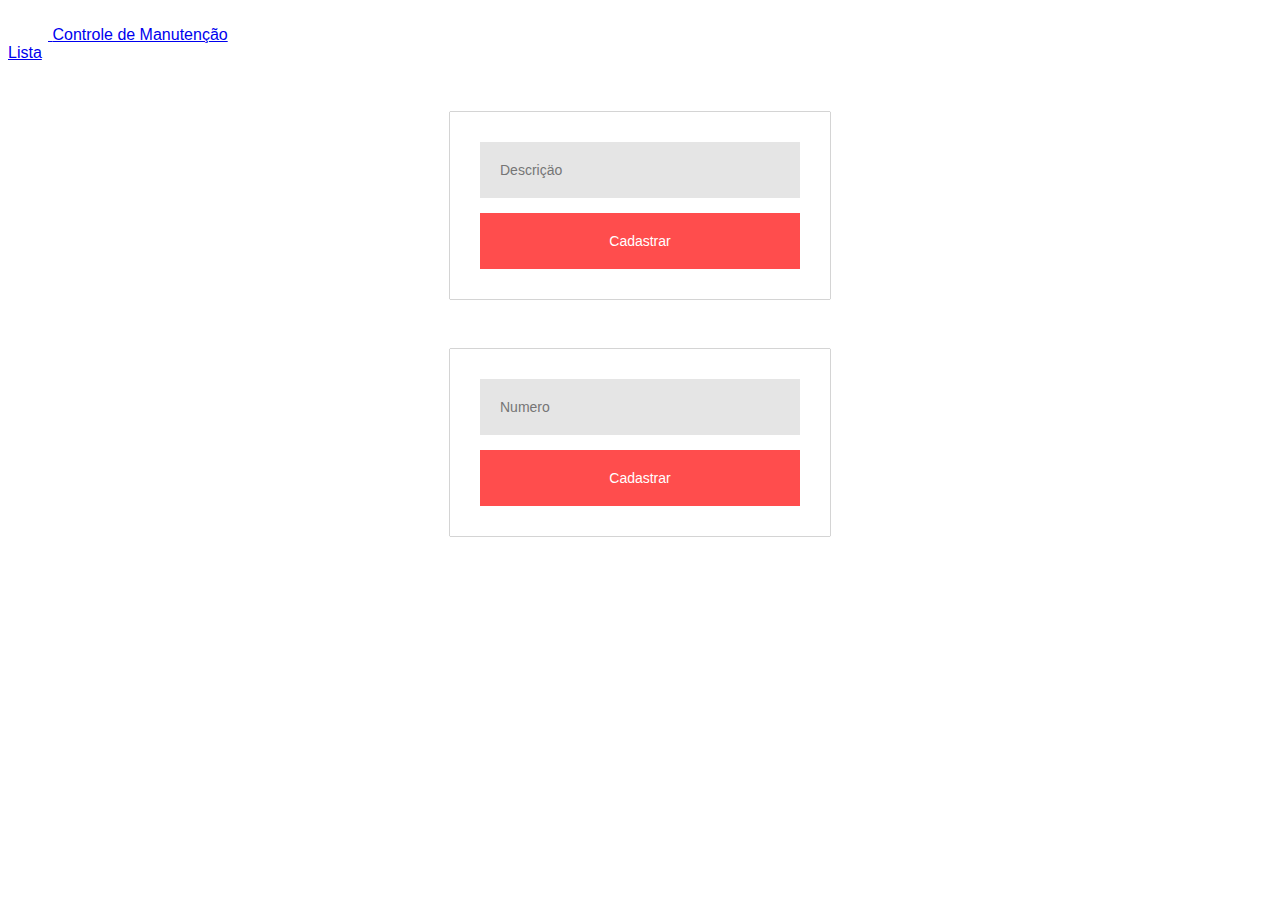
==== front-end/index.html @ 7e6236ca "lista e cadastro" ====
<!DOCTYPE html>
<html lang="en">

<head>
    <meta charset="UTF-8">
    <meta http-equiv="X-UA-Compatible" content="IE=edge">
    <meta name="viewport" content="width=device-width, initial-scale=1.0">
    <title>Controle de Manutenção</title>
    <link rel="stylesheet" href="styles/style.css">

    <script src="script/script.js"></script>
</head>

<body>

    <header class="py-3 mb-4 border-bottom">
        <div class="container d-flex flex-wrap justify-content-center">
            <a href="/" class="d-flex align-items-center mb-3 mb-lg-0 me-lg-auto text-dark text-decoration-none">
                <svg class="bi me-2" width="40" height="32">
                    <use xlink:href="#bootstrap" />
                </svg>
                <span class="fs-4">Controle de Manutenção</span>
            </a>
        </div>
    </header>

    <a href="lista.html">Lista</a>

    <div class="form">
        <input id="descricao" placeholder="Descriçäo" type="text" onblur="validaDescricao()" />
        <button onclick="cadastrarPlano()">Cadastrar</button>
    </div>

    <div class="form">
        <input id="numero" placeholder="Numero" type="number" />
        <button onclick="cadastrarEquipamento()">Cadastrar</button>
    </div>

</body>

</html>
---- front-end/styles/style.css ----
* {
    font-family: "Verdana", sans-serif;
}

.form {
    box-shadow: 0 0 1px 0;
    position: relative;
    margin: 50px auto;
    max-width: 320px;
    padding: 30px;
    text-align: center;
    z-index: 1;
}

.form button,
input {
    border: 0;
    font-size: 14px;
    outline: 0;
    padding: 20px;
    width: 100%;
}

.form button {
    background: #ff4d4d;
    color: #FFFFFF;
    cursor: pointer;
}

.form button:active {
    background: #cc0066;
}

.form input {
    background: #e2e2e2e2;
    box-sizing: border-box;
    margin-bottom: 15px;
}
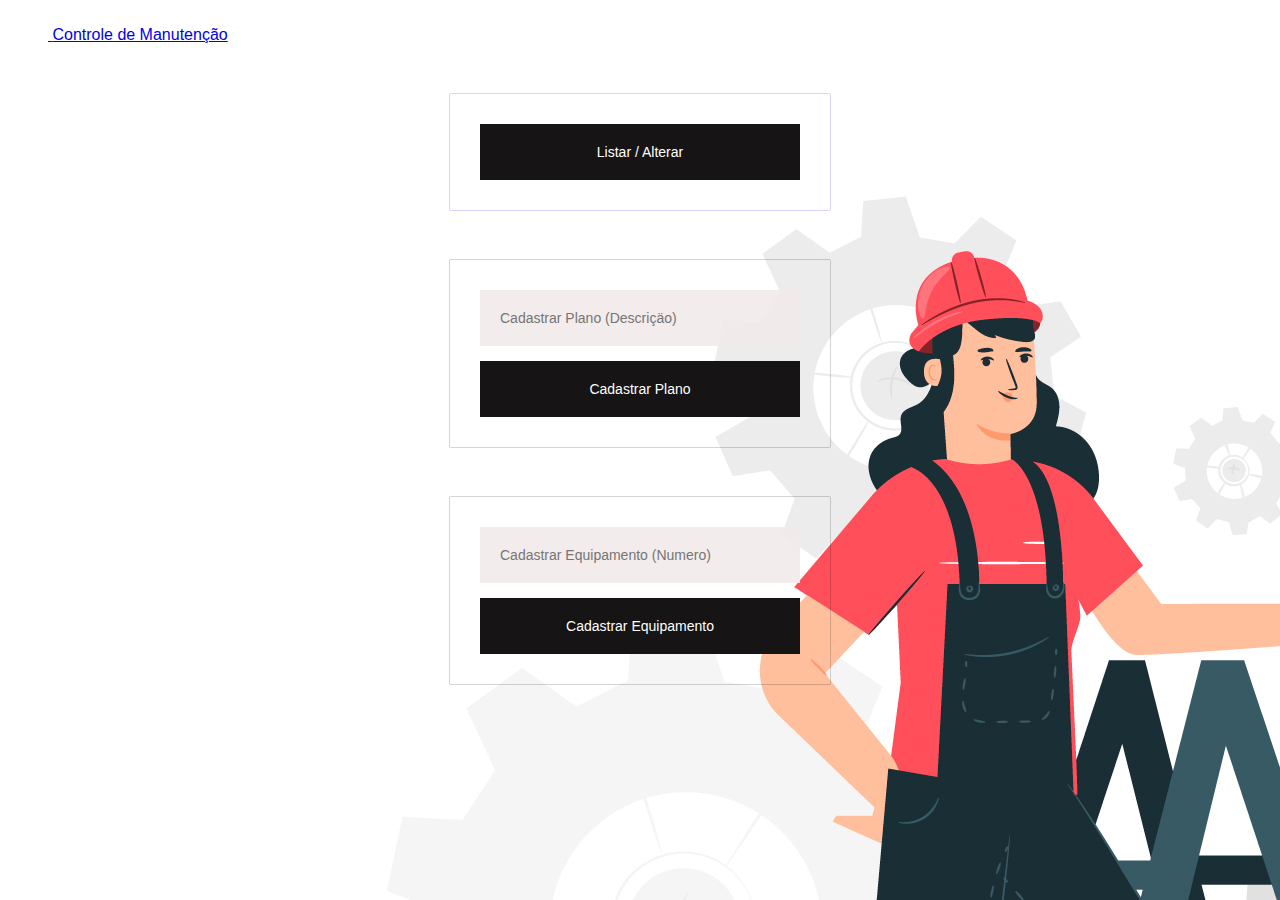
==== commit fb3314f5: "Add files via upload" ====
--- a/front-end/index.html
+++ b/front-end/index.html
@@ -11,8 +11,8 @@
     <script src="script/script.js"></script>
 </head>
 
-<body>
-
+<body BACKGROUND="img/manut.jpg" >
+    
     <header class="py-3 mb-4 border-bottom">
         <div class="container d-flex flex-wrap justify-content-center">
             <a href="/" class="d-flex align-items-center mb-3 mb-lg-0 me-lg-auto text-dark text-decoration-none">
@@ -24,16 +24,24 @@
         </div>
     </header>
 
-    <a href="lista.html">Lista</a>
+    <a href="lista.html">
+
+        <div class="form">
+            <button>Listar / Alterar</button>
+        </div>
+
+    </a>
+
+
 
     <div class="form">
-        <input id="descricao" placeholder="Descriçäo" type="text" onblur="validaDescricao()" />
-        <button onclick="cadastrarPlano()">Cadastrar</button>
+        <input id="descricao" placeholder="Cadastrar Plano (Descriçäo)" type="text" onblur="validaDescricao()" />
+        <button onclick="cadastrarPlano()">Cadastrar Plano</button>
     </div>
 
     <div class="form">
-        <input id="numero" placeholder="Numero" type="number" />
-        <button onclick="cadastrarEquipamento()">Cadastrar</button>
+        <input id="numero" placeholder="Cadastrar Equipamento (Numero)" type="number" />
+        <button onclick="cadastrarEquipamento()">Cadastrar Equipamento</button>
     </div>
 
 </body>
--- a/front-end/styles/style.css
+++ b/front-end/styles/style.css
@@ -1,6 +1,7 @@
 * {
     font-family: "Verdana", sans-serif;
 }
+
 
 .form {
     box-shadow: 0 0 1px 0;
@@ -22,17 +23,17 @@
 }
 
 .form button {
-    background: #ff4d4d;
+    background: #161414;
     color: #FFFFFF;
     cursor: pointer;
 }
 
 .form button:active {
-    background: #cc0066;
+    background: #2a2829;
 }
 
 .form input {
-    background: #e2e2e2e2;
+    background: #f1eaeae2;
     box-sizing: border-box;
     margin-bottom: 15px;
 }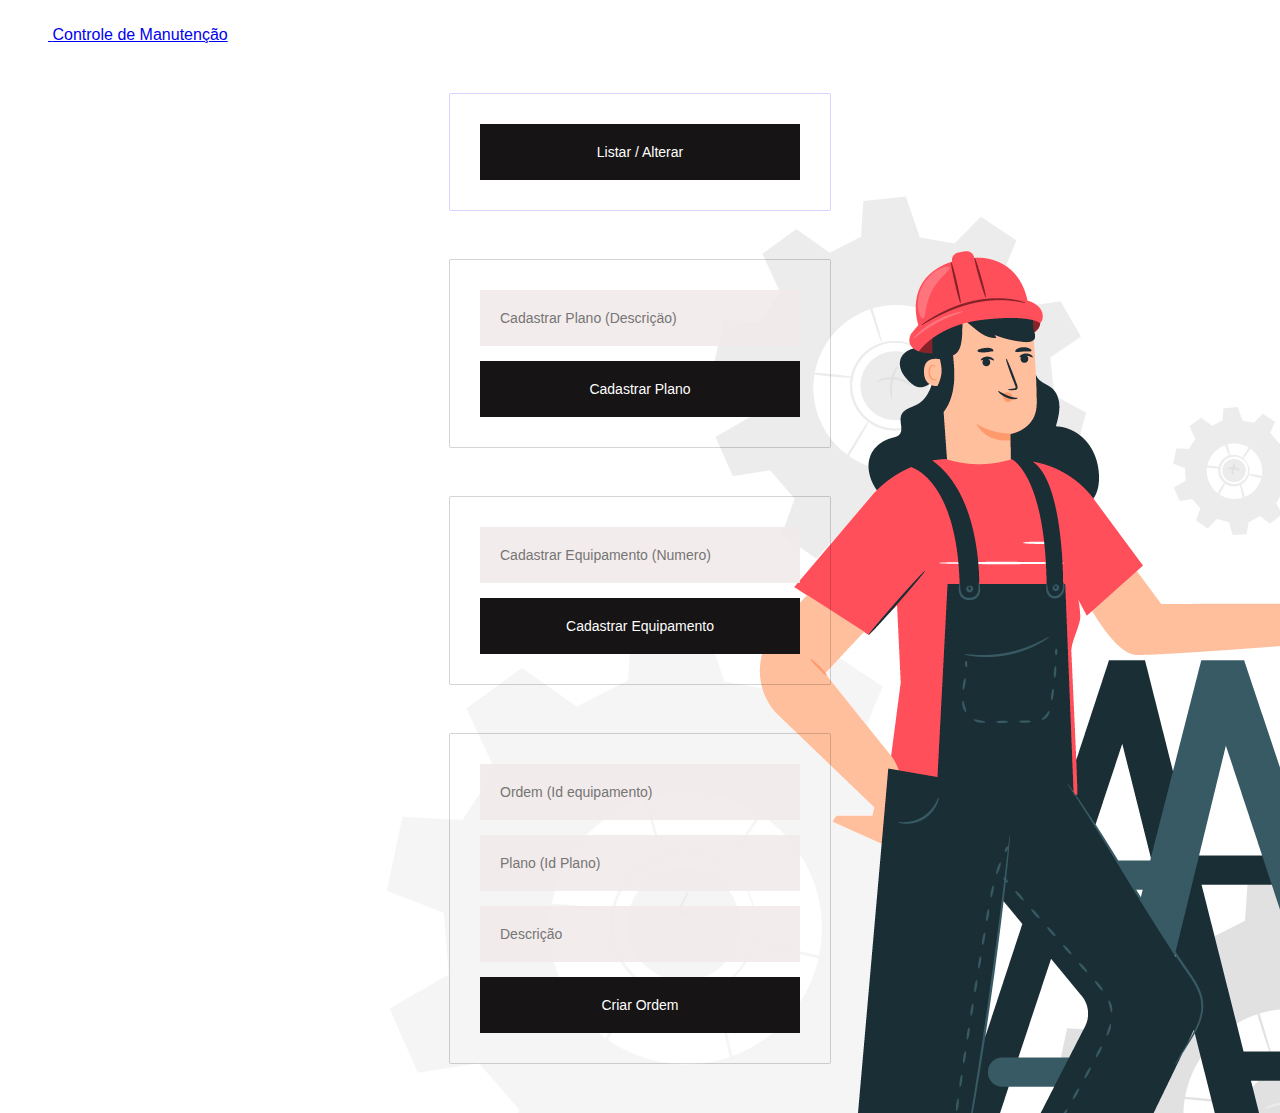
==== commit c8c5ab8a: "Add files via upload" ====
--- a/front-end/index.html
+++ b/front-end/index.html
@@ -44,6 +44,14 @@
         <button onclick="cadastrarEquipamento()">Cadastrar Equipamento</button>
     </div>
 
+    <div class="form">
+        <input id="idequipamento2" placeholder="Ordem (Id equipamento)" type="number" />
+        <input id="idplano2" placeholder="Plano (Id Plano)" type="number"/>
+        <input id="descricao2" placeholder="Descrição" type="text"/>
+        <button onclick="cadastrarOrdem()">Criar Ordem</button>
+    </div>
+
+
 </body>
 
 </html>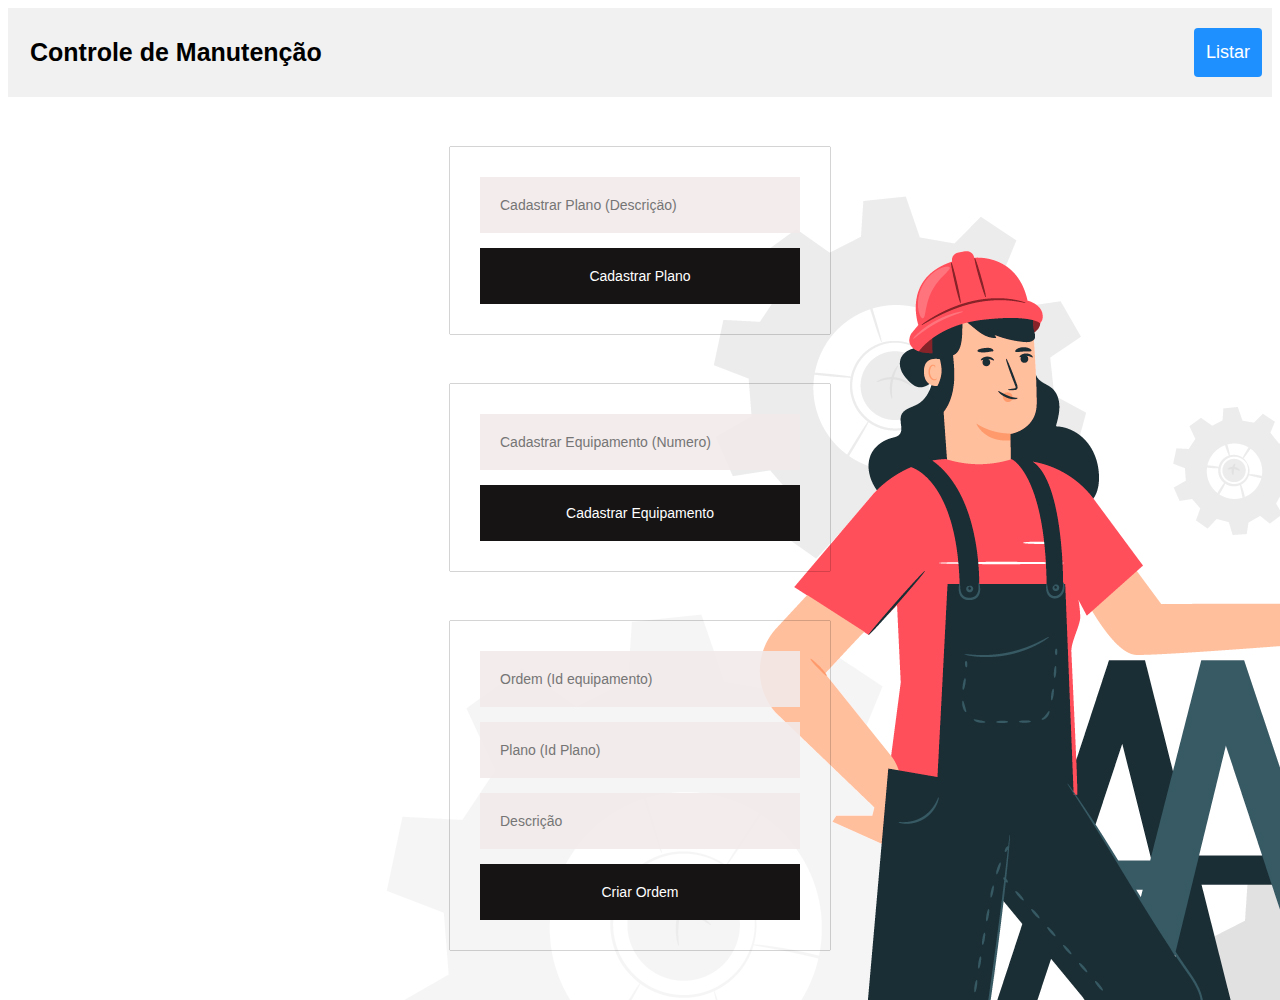
==== commit 47244417: "fix" ====
--- a/front-end/index.html
+++ b/front-end/index.html
@@ -8,34 +8,22 @@
     <title>Controle de Manutenção</title>
     <link rel="stylesheet" href="styles/style.css">
 
-    <script src="script/script.js"></script>
+    <script src="script/equipamentos.js"></script>
+    <script src="script/ordem.js"></script>
+    <script src="script/planos.js"></script>
 </head>
 
-<body BACKGROUND="img/manut.jpg" >
-    
-    <header class="py-3 mb-4 border-bottom">
-        <div class="container d-flex flex-wrap justify-content-center">
-            <a href="/" class="d-flex align-items-center mb-3 mb-lg-0 me-lg-auto text-dark text-decoration-none">
-                <svg class="bi me-2" width="40" height="32">
-                    <use xlink:href="#bootstrap" />
-                </svg>
-                <span class="fs-4">Controle de Manutenção</span>
-            </a>
+<body BACKGROUND="img/manut.jpg">
+
+    <div class="header">
+        <a href="#default" class="logo">Controle de Manutenção</a>
+        <div class="header-right">
+            <a class="active" href="lista.html">Listar</a>
         </div>
-    </header>
-
-    <a href="lista.html">
-
-        <div class="form">
-            <button>Listar / Alterar</button>
-        </div>
-
-    </a>
-
-
+    </div>
 
     <div class="form">
-        <input id="descricao" placeholder="Cadastrar Plano (Descriçäo)" type="text" onblur="validaDescricao()" />
+        <input id="descricao" placeholder="Cadastrar Plano (Descriçäo)" type="text" />
         <button onclick="cadastrarPlano()">Cadastrar Plano</button>
     </div>
 
@@ -45,9 +33,9 @@
     </div>
 
     <div class="form">
-        <input id="idequipamento2" placeholder="Ordem (Id equipamento)" type="number" />
-        <input id="idplano2" placeholder="Plano (Id Plano)" type="number"/>
-        <input id="descricao2" placeholder="Descrição" type="text"/>
+        <input id="idequipamento" placeholder="Ordem (Id equipamento)" type="number" />
+        <input id="idplano" placeholder="Plano (Id Plano)" type="number" />
+        <input id="ordemdescricao" placeholder="Descrição" type="text" />
         <button onclick="cadastrarOrdem()">Criar Ordem</button>
     </div>
 
--- a/front-end/styles/style.css
+++ b/front-end/styles/style.css
@@ -1,7 +1,6 @@
 * {
     font-family: "Verdana", sans-serif;
 }
-
 
 .form {
     box-shadow: 0 0 1px 0;
@@ -36,4 +35,52 @@
     background: #f1eaeae2;
     box-sizing: border-box;
     margin-bottom: 15px;
+}
+
+.header {
+    overflow: hidden;
+    background-color: #f1f1f1;
+    padding: 20px 10px;
+}
+
+.header a {
+    float: left;
+    color: black;
+    text-align: center;
+    padding: 12px;
+    text-decoration: none;
+    font-size: 18px;
+    line-height: 25px;
+    border-radius: 4px;
+}
+
+.header a.logo {
+    font-size: 25px;
+    font-weight: bold;
+}
+
+.header a:hover {
+    background-color: #ddd;
+    color: black;
+}
+
+.header a.active {
+    background-color: dodgerblue;
+    color: white;
+}
+
+.header-right {
+    float: right;
+}
+
+@media screen and (max-width: 500px) {
+    .header a {
+        float: none;
+        display: block;
+        text-align: left;
+    }
+
+    .header-right {
+        float: none;
+    }
 }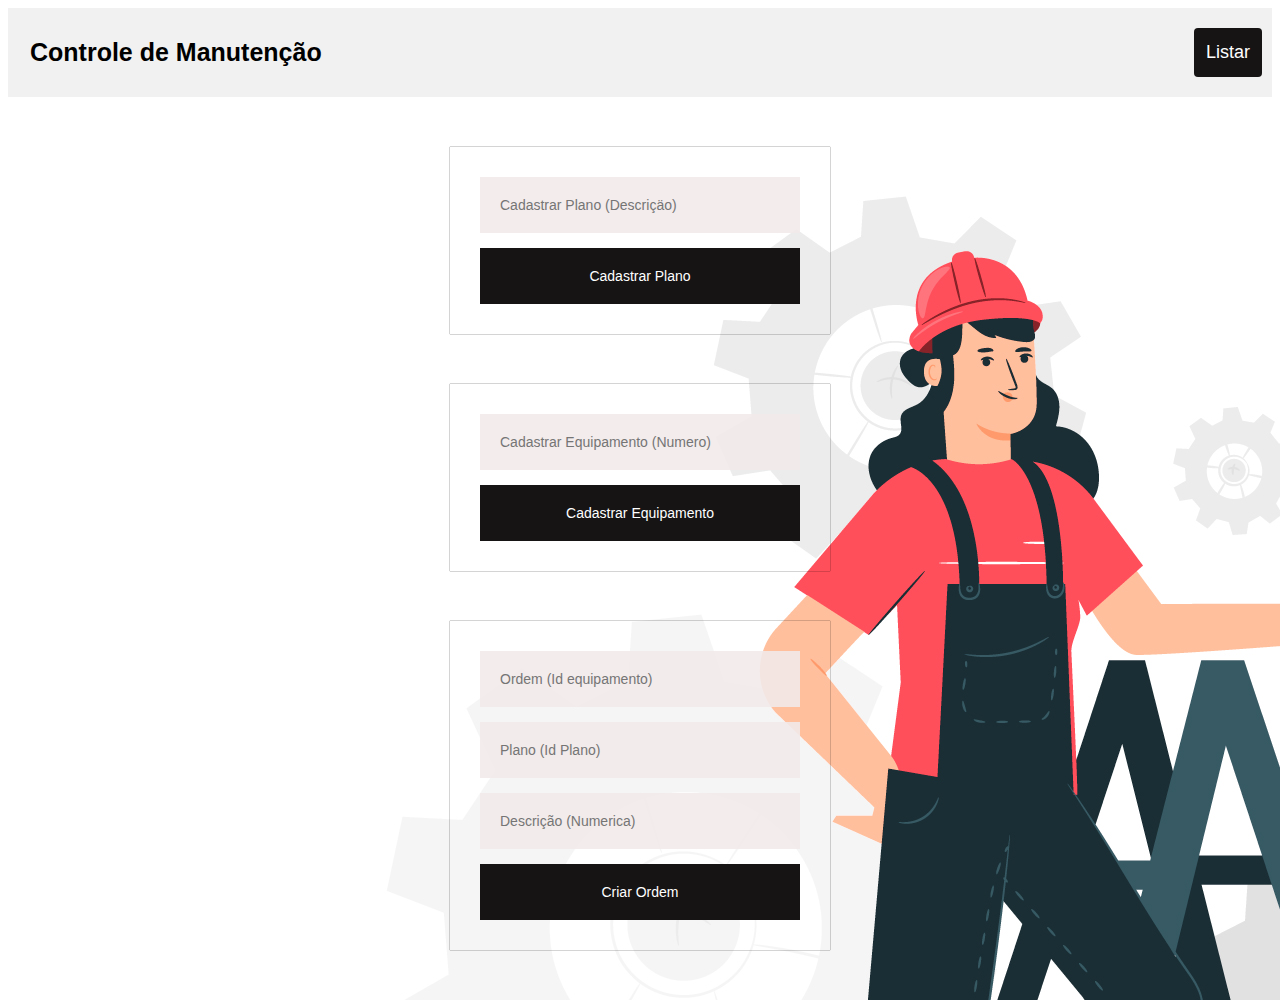
==== commit a5269053: "Add files via upload" ====
--- a/front-end/index.html
+++ b/front-end/index.html
@@ -35,7 +35,7 @@
     <div class="form">
         <input id="idequipamento" placeholder="Ordem (Id equipamento)" type="number" />
         <input id="idplano" placeholder="Plano (Id Plano)" type="number" />
-        <input id="ordemdescricao" placeholder="Descrição" type="text" />
+        <input id="ordemdescricao" placeholder="Descrição (Numerica)" type="number" />
         <button onclick="cadastrarOrdem()">Criar Ordem</button>
     </div>
 
--- a/front-end/styles/style.css
+++ b/front-end/styles/style.css
@@ -65,7 +65,7 @@
 }
 
 .header a.active {
-    background-color: dodgerblue;
+    background-color: #161414;
     color: white;
 }
 
